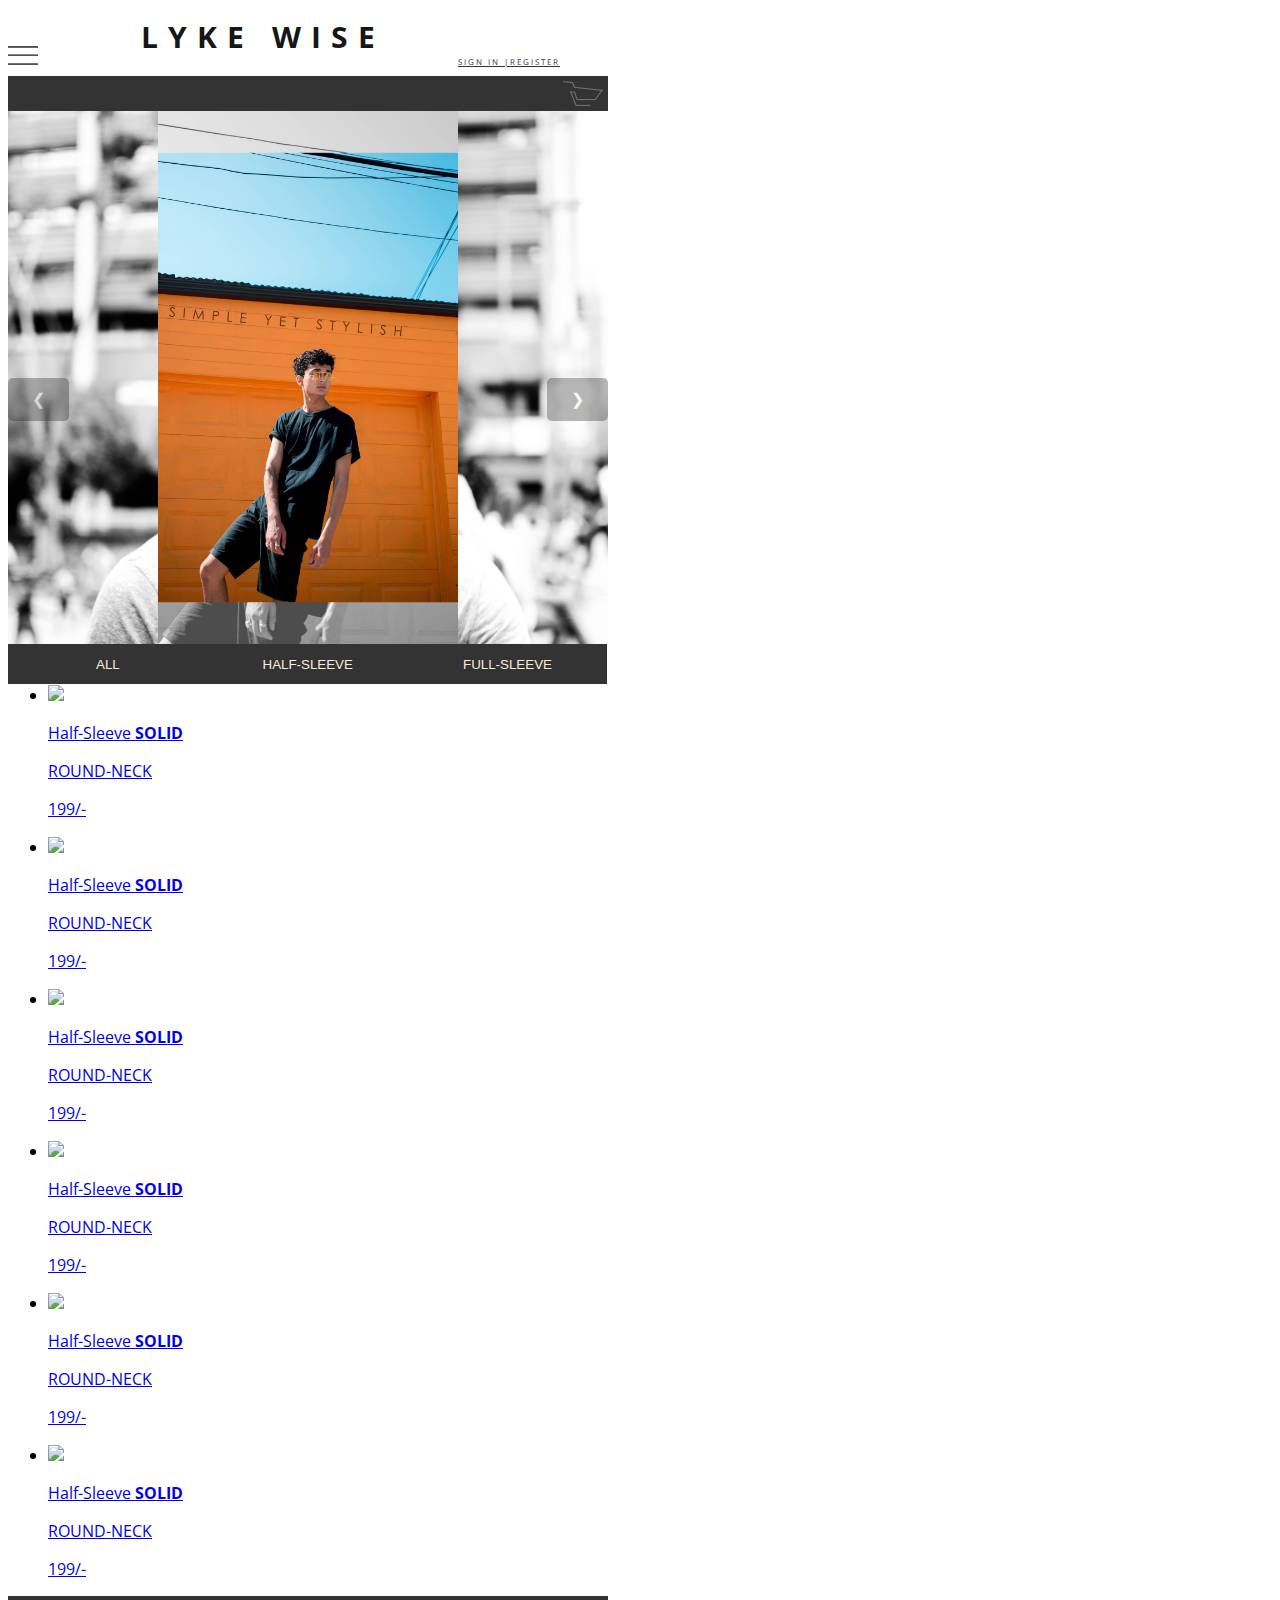
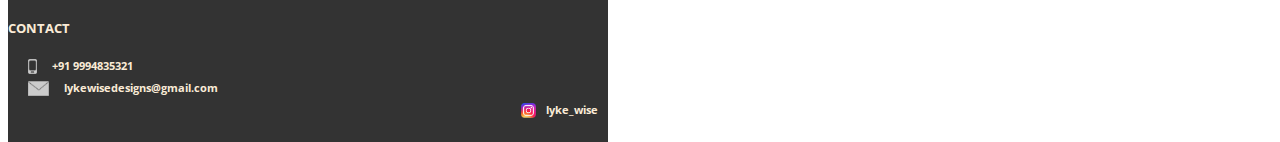
==== graphic.html @ 957e5cc7 "Create graphic.html" ====
<!DOCTYPE html>
<html lang="en">
      <head>
          <meta charset="UTF-8">
          <meta name="viewport" content="width=device-width, initial-scale=1.0">
          <meta http-equiv="X-UA-Compatible" content="ie=edge">
          <title>LykeWise Designs|graphic</title>
      </head>
      <body>
                <link rel="stylesheet" href="lywihm.css">
                <link rel="stylesheet" href="https://fonts.googleapis.com/css?family=Tangerine">
                <link href="https://fonts.googleapis.com/css?family=Open+Sans:300&display=swap" rel="stylesheet">
                <!-- <link href="https://fonts.googleapis.com/css?family=Open+Sans&display=swap" rel="stylesheet"> -->
                <script src="app.js"></script>
            <header id="head">
                    <!-- The overlay -->
                    <div id="myNav" class="overlay">

                            <!-- Button to close the overlay navigation -->
                            <a href="javascript:void(0)" class="closebtn" onclick="closeNav()">&times;</a>
                            
                            <!-- Overlay content -->
                            <div class="overlay-content">
                                    <a href="#">BULK ORDERS</a>
                                    <a href="#">REQUEST FOR DESIGN</a>
                                    <a href="#">SUBMIT DESIGNS</a>
                                    <a href="#">LOGIN</a>
                                    <a href="#">CONTACT US</a>
                            </div>
                    
                    </div>
                    
                    <!-- Use any element to open/show the overlay navigation menu -->
                    <span title="menue" style="cursor:pointer" id="sidemenue" onclick="openNav()"class="sbutton">
                            <img src="smenue.png"alt="">
                    </span>
                    <div title="logo" class="logo"><h1>
                            <a href="logopage.html">LYKE WISE</a></h1>
                    </div>
                    <div class="signin" style="font-size: 10px" >
                            <a title="click to sign-in" href="#">SIGN IN |</a><a title="click to register" href="#">REGISTER</a>
                    </div>

                    <div class="tab">
                            <div id="car" class="cart">
                                    <a href="#"><img title="cart" src="cart.png" alt=""></a>
                            </div>
                    </div>
           </header>
        
              <div class="images" style="max-width:600px">
                  <img class="mySlides" src="solid black.jpg" style="width:50%">
                  <img class="mySlides" src="solid T-SHIRT.jpg" style="width:50%">
                  <img class="mySlides" src="sassy.jpg" style="width:50%">

                  <button id="bt1" class="but" onclick="plusDivs(-1)">&#10094;</button>
                <button id="bt2" class="but" onclick="plusDivs(1)">&#10095;</button>
              </div>
              <div class="tabs">
                  <button  class="category" onclick="openCity('all')">ALL</button>
                  <button  class="category" onclick="openCity('hsleeve')">HALF-SLEEVE</button> 
                  <button  class="category" onclick="openCity('fsleeve')">FULL-SLEEVE</button>
              </div> 
              
              <div id="all" class="solidt" >
                  <ul class="display">
                        <li>
                                <a href="#"><img src="t-shirt display.jpg"></a>
                                <section >
                                        <a href="#">
                                                <p >Half-Sleeve <strong>SOLID</strong></p>
                                                <p>ROUND-NECK</p>  
                                                <p>199/-</p>
                                        </a>
                                </section>  
                        </li> 
                        <li>
                                <a href="#"><img src="t-shirt display.jpg"></a>
                                <section >
                                        <a href="#">
                                                <p >Half-Sleeve <strong>SOLID</strong></p>
                                                <p>ROUND-NECK</p>  
                                                <p>199/-</p>
                                        </a>
                                </section>  
                        </li> 
                        <li>
                                <a href="#"><img src="t-shirt display.jpg"></a>
                                <section >
                                        <a href="#">
                                                <p >Half-Sleeve <strong>SOLID</strong></p>
                                                <p>ROUND-NECK</p>  
                                                <p>199/-</p>
                                        </a>
                                </section>  
                        </li> 
                        <li>
                                <a href="#"><img src="t-shirt display.jpg"></a>
                                <section >
                                        <a href="#">
                                                <p >Half-Sleeve <strong>SOLID</strong></p>
                                                <p>ROUND-NECK</p>  
                                                <p>199/-</p>
                                        </a>
                                </section>  
                        </li> 
                        <li>
                                <a href="#"><img src="t-shirt display.jpg"></a>
                                <section >
                                        <a href="#">
                                                <p >Half-Sleeve <strong>SOLID</strong></p>
                                                <p>ROUND-NECK</p>  
                                                <p>199/-</p>
                                        </a>
                                </section>  
                        </li> 
                        <li>
                                <a href="#"><img src="t-shirt display.jpg"></a>
                                <section >
                                        <a href="#">
                                                <p >Half-Sleeve <strong>SOLID</strong></p>
                                                <p>ROUND-NECK</p>  
                                                <p>199/-</p>
                                        </a>
                                </section>  
                        </li> 
                                          
                  </ul>

              </div>
              <div id="hsleeve" class="solidt" style="display:none" >
                    <ul class="display">
                            <li>
                                    <a href="#"><img src="t-shirt display.jpg"></a>
                                    <section >
                                            <a href="#">
                                                    <p >Half-Sleeve <strong>SOLID</strong></p>
                                                    <p>ROUND-NECK</p>  
                                                    <p>199/-</p>
                                            </a>
                                    </section>  
                            </li> 
                            <li>
                                    <a href="#"><img src="t-shirt display.jpg"></a>
                                    <section >
                                            <a href="#">
                                                    <p >Half-Sleeve <strong>SOLID</strong></p>
                                                    <p>ROUND-NECK</p>  
                                                    <p>199/-</p>
                                            </a>
                                    </section>  
                            </li> 
                            <li>
                                    <a href="#"><img src="t-shirt display.jpg"></a>
                                    <section >
                                            <a href="#">
                                                    <p >Half-Sleeve <strong>SOLID</strong></p>
                                                    <p>ROUND-NECK</p>  
                                                    <p>199/-</p>
                                            </a>
                                    </section>  
                            </li> 
                            <li>
                                    <a href="#"><img src="t-shirt display.jpg"></a>
                                    <section >
                                            <a href="#">
                                                    <p >Half-Sleeve <strong>SOLID</strong></p>
                                                    <p>ROUND-NECK</p>  
                                                    <p>199/-</p>
                                            </a>
                                    </section>  
                            </li> 
                            <li>
                                    <a href="#"><img src="t-shirt display.jpg"></a>
                                    <section >
                                            <a href="#">
                                                    <p >Half-Sleeve <strong>SOLID</strong></p>
                                                    <p>ROUND-NECK</p>  
                                                    <p>199/-</p>
                                            </a>
                                    </section>  
                            </li> 
                            <li>
                                    <a href="#"><img src="t-shirt display.jpg"></a>
                                    <section >
                                            <a href="#">
                                                    <p >Half-Sleeve <strong>SOLID</strong></p>
                                                    <p>ROUND-NECK</p>  
                                                    <p>199/-</p>
                                            </a>
                                    </section>  
                            </li> 
                                              
                      </ul>
              
              </div>
              <div id="fsleeve" class="solidt"style="display:none">
                    <ul class="display">
                            <li>
                                    <a href="#"><img src="t-shirt display.jpg"></a>
                                    <section >
                                            <a href="#">
                                                    <p >Half-Sleeve <strong>SOLID</strong></p>
                                                    <p>ROUND-NECK</p>  
                                                    <p>199/-</p>
                                            </a>
                                    </section>  
                            </li> 
                            <li>
                                    <a href="#"><img src="t-shirt display.jpg"></a>
                                    <section >
                                            <a href="#">
                                                    <p >Half-Sleeve <strong>SOLID</strong></p>
                                                    <p>ROUND-NECK</p>  
                                                    <p>199/-</p>
                                            </a>
                                    </section>  
                            </li> 
                            <li>
                                    <a href="#"><img src="t-shirt display.jpg"></a>
                                    <section >
                                            <a href="#">
                                                    <p >Half-Sleeve <strong>SOLID</strong></p>
                                                    <p>ROUND-NECK</p>  
                                                    <p>199/-</p>
                                            </a>
                                    </section>  
                            </li> 
                            <li>
                                    <a href="#"><img src="t-shirt display.jpg"></a>
                                    <section >
                                            <a href="#">
                                                    <p >Half-Sleeve <strong>SOLID</strong></p>
                                                    <p>ROUND-NECK</p>  
                                                    <p>199/-</p>
                                            </a>
                                    </section>  
                            </li> 
                            <li>
                                    <a href="#"><img src="t-shirt display.jpg"></a>
                                    <section >
                                            <a href="#">
                                                    <p >Half-Sleeve <strong>SOLID</strong></p>
                                                    <p>ROUND-NECK</p>  
                                                    <p>199/-</p>
                                            </a>
                                    </section>  
                            </li> 
                            <li>
                                    <a href="#"><img src="t-shirt display.jpg"></a>
                                    <section >
                                            <a href="#">
                                                    <p >Half-Sleeve <strong>SOLID</strong></p>
                                                    <p>ROUND-NECK</p>  
                                                    <p>199/-</p>
                                            </a>
                                    </section>  
                            </li> 
                                              
                      </ul>
              </div>
                
              <div class="bottom">
                      <h5>CONTACT</h5>
                      <div id= "phone"class="text"><img src="phone.png"><h6>+91 9994835321</h6></div>
                      <div id="mail" class="text"><img src="mail.png"><h6>lykewisedesigns@gmail.com</h6></div>
                      <div id="insta" class="text"><h6>lyke_wise</h6><img src="insta.png"></div>
              </div> 
                  
              <script>
                  carousel();
                  showDivs(slideIndex);
              </script>
      </body>
</html>
---- lywihm.css ----
body {
    font-family: 'Open Sans', sans-serif;
    /* font-family: 'Tangerine', serif; */
     overflow-x: hidden; 
     max-width: 600px;
  }

/* The Overlay (background) */
.overlay {
  /* Height & width depends on how you want to reveal the overlay (see JS below) */   
  height: 100%;
  width: 0;
  position: fixed; /* Stay in place */
  z-index: 1; /* Sit on top */
  left: 0;
  top: 0;
  background-color: rgb(0,0,0); /* Black fallback color */
  background-color: rgba(0,0,0, 0.9); /* Black w/opacity */
  overflow-x: hidden; /* Disable horizontal scroll */
  transition: 0.5s; /* 0.5 second transition effect to slide in or slide down the overlay (height or width, depending on reveal) */
}

/* Position the content inside the overlay */
.overlay-content {
  position: relative;
  top: 25%; /* 25% from the top */
  width: 100%; /* 100% width */
  text-align: center; /* Centered text/links */
  margin-top: 30px; /* 30px top margin to avoid conflict with the close button on smaller screens */
}

/* The navigation links inside the overlay */
.overlay a {
  padding: 8px;
  text-decoration: none;
  font-size: 36px;
  color: #818181;
  display: block; /* Display block instead of inline */
  transition: 0.3s; /* Transition effects on hover (color) */
}

/* When you mouse over the navigation links, change their color */
.overlay a:hover, .overlay a:focus {
  color: #f1f1f1;
}

/* Position the close button (top right corner) */
.overlay .closebtn {
  position: absolute;
  top: 20px;
  right: 45px;
  font-size: 60px;
}
.overlay a {font-size: 20px}
/* When the height of the screen is less than 450 pixels, change the font-size of the links and position the close button again, so they don't overlap */

 
  .overlay .closebtn {
    font-size: 40px;
    top: 15px;
    right: 35px;
  }
  

#sidemenue{
    width: 10%;
}

#sidemenue img:hover{
    opacity: 0.5;
    transition: 0.3s;
    
}
.logo{
    width:65%;
    height: 55px;
    float:left;
    margin-bottom: 5px;
}
.logo h1{
    font-size: 30px;
    letter-spacing: 10px;
    text-align: center;
    margin: 0px;
   
}
.logo h1 a{
    text-decoration: none;
    color: #161616;
}
/* sign in|register button */
.signin{
    width: 25%;
    margin-left: 0px;
    margin-right: 0px;
    margin-top: 40px;
    float: left;
}
.signin a{
 font-size: 8px;
 letter-spacing: 2px;
 margin-bottom: 0px;
 margin-left: 0px;
 float: left;
 color: #333333;
}
/* slide menue button */
.sbutton{
    position: relative;
    width:30%;
    float:left;
    top: 30px;

}
.sbutton img{
    width: 30px;
}
/* grey tab below header */
.tab{
    background-color: #333333;
    width:100%;
    float:left;
    height:35px;
}
/* cart icon */
.cart img{
   
    height:25px;
    float:right;
margin-top: 5px;
margin-right: 5px;

}
#car img:hover{
    opacity: 0.4;
    transition: 0.2s;
    background-color: #161616;
}
/* main body with t-shirt categories */
.container{
    position: relative;
    width:100%;
    float: left;
    
}
.container img{
    width:100%;
    margin-top:15px;
}

.centered {
    position: absolute;
  top: 50%;
  left: 50%;
  transform: translate(-50%, -50%);
}
#solid:hover{
    opacity: 0.5;
    transition: 0.2s;
}
#graphic:hover{
    opacity: 0.5;
    transition: 0.2s;
}
#polos:hover{
    opacity: 0.5;
    transition: 0.2s;
}



 
/* SOLID PAGE */

 .images{
     position: relative;
     float: left;
     background-image: url("background.jpg"); 
     background-size: 100%;   
 }
 .mySlides {
     
     display:none;
     align-content: center;
     margin: auto;
 }


.images #bt1{
    position: absolute;
  top: 50%;
  background-color: #161616;
  color: antiquewhite;
  font-size: 16px;
  padding: 12px 24px;
  border: none;
  cursor: pointer;
  border-radius: 5px;
  opacity: 0.3;
   }

   .images #bt2{
    position: absolute;
  top: 50%;
  right: 0;
  background-color: #161616;
  color: antiquewhite;
  font-size: 16px;
  padding: 12px 24px;
  border: none;
  cursor: pointer;
  border-radius: 5px;
  opacity: 0.3;

   }
   
.tabs{
    width: 100%;
    background-color: #161616;
    
}
.category{
    width: 33.3%;
    margin: 0;
    float: left;
    background-color: #333333;
    border: 0;
    color: antiquewhite;
    height: 40px;
}

   #bt1:hover{
       opacity: 1.0;
       transition: 0.5s;
   }
   #bt2:hover{
       opacity: 1.0;
       transition: 0.5s;
   }



/* bottom tab with contacts */
.bottom{
    position: relative;
    width: 100%;
    float: left;
    background-color: #333333;
    color: antiquewhite;
    max-width: 600px;
}
.bottom .text{
    width: 100%;
    float: left;
}
.bottom #phone img,#mail img{
    height: 15px;
    float: left;
    margin-left: 20px;
}

.bottom #phone h5,#mail h5{
    float: left;
    width: 100%;
    margin-bottom: 15px;
    margin-left: 10px;
   }
.bottom #phone h6,#mail h6{
    width: 20%;
    float: left;
    margin-top: 0px;
    margin-bottom: 8px;
    margin-left: 15px;
}

 #insta img,h6{
     float: right;
     margin-top: 0px;
     margin-right:10px;
 }
 #insta img{
    height: 15px;
    margin-left: 20px;
 }
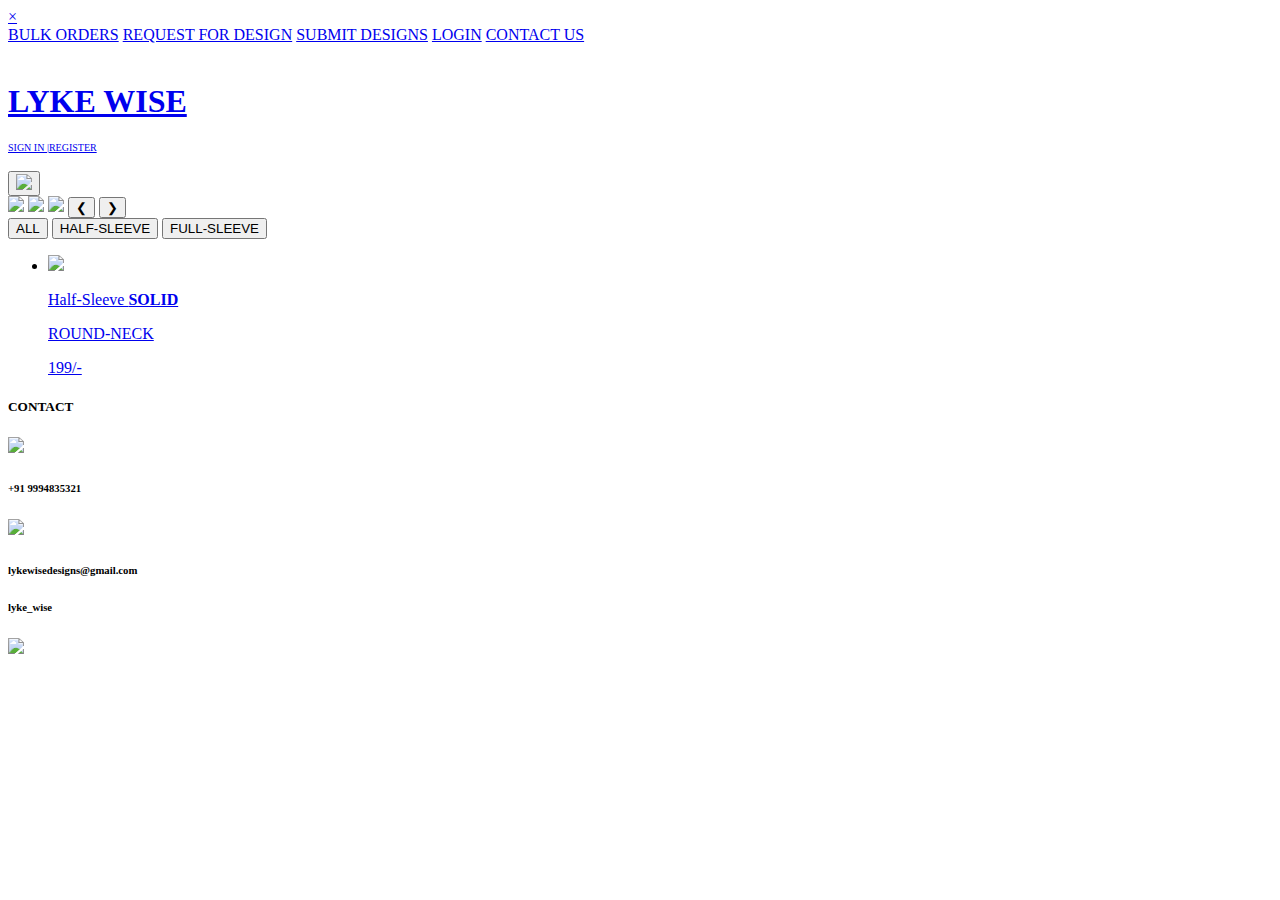
==== commit 2c45bb41: "Update graphic.html" ====
--- a/graphic.html
+++ b/graphic.html
@@ -7,269 +7,94 @@
           <title>LykeWise Designs|graphic</title>
       </head>
       <body>
-                <link rel="stylesheet" href="lywihm.css">
+                <link rel="stylesheet" href="LINKS/lywihm.css">
                 <link rel="stylesheet" href="https://fonts.googleapis.com/css?family=Tangerine">
                 <link href="https://fonts.googleapis.com/css?family=Open+Sans:300&display=swap" rel="stylesheet">
                 <!-- <link href="https://fonts.googleapis.com/css?family=Open+Sans&display=swap" rel="stylesheet"> -->
-                <script src="app.js"></script>
-            <header id="head">
-                    <!-- The overlay -->
-                    <div id="myNav" class="overlay">
+                <script src="LINKS/app.js"></script>
+            <div class="whol">
+                        <header id="head">
+                                        <!-- The overlay -->
+                                        <div id="myNav" class="overlay">
+                    
+                                                <!-- Button to close the overlay navigation -->
+                                                <a href="javascript:void(0)" class="closebtn" onclick="closeNav()">&times;</a>
+                                                
+                                                <!-- Overlay content -->
+                                                <div class="overlay-content">
+                                                        <a href="#">BULK ORDERS</a>
+                                                        <a href="#">REQUEST FOR DESIGN</a>
+                                                        <a href="#">SUBMIT DESIGNS</a>
+                                                        <a href="#">LOGIN</a>
+                                                        <a href="#">CONTACT US</a>
+                                                </div>
+                                        
+                                        </div>
+                                        
+                                        <!-- Use any element to open/show the overlay navigation menu -->
+                                        <span title="menue" style="cursor:pointer" id="sidemenue" onclick="openNav()"class="sbutton">
+                                                <img src="IMAGES/smenue.png"alt="">
+                                        </span>
+                                        <div title="logo" class="logo"><h1>
+                                                <a href="logopage.html">LYKE WISE</a></h1>
+                                        </div>
+                                        <div class="signin" style="font-size: 10px" >
+                                                <a title="click to sign-in" href="#">SIGN IN |</a><a title="click to register" href="#">REGISTER</a>
+                                        </div>
+                    
+                                        <div class="tab">
+                                                <div id="car" class="cart">
+                                                        <a href="#"><img title="cart" src="IMAGES/cart.png" alt=""></a>
+                                                </div>
+                                        </div>
+                               </header>
+                               <button id="topbt" onclick="topFunction()" data-aos="fade-left"><img src="IMAGES/arrow-up-01-512.png"></button>
 
-                            <!-- Button to close the overlay navigation -->
-                            <a href="javascript:void(0)" class="closebtn" onclick="closeNav()">&times;</a>
-                            
-                            <!-- Overlay content -->
-                            <div class="overlay-content">
-                                    <a href="#">BULK ORDERS</a>
-                                    <a href="#">REQUEST FOR DESIGN</a>
-                                    <a href="#">SUBMIT DESIGNS</a>
-                                    <a href="#">LOGIN</a>
-                                    <a href="#">CONTACT US</a>
-                            </div>
+                                  <div class="images" style="max-width:600px">
+                                      <img class="mySlides" src="IMAGES/solid black.jpg" style="width:50%">
+                                      <img class="mySlides" src="IMAGES/solid T-SHIRT.jpg" style="width:50%">
+                                      <img class="mySlides" src="IMAGES/sassy.jpg" style="width:50%">
                     
-                    </div>
-                    
-                    <!-- Use any element to open/show the overlay navigation menu -->
-                    <span title="menue" style="cursor:pointer" id="sidemenue" onclick="openNav()"class="sbutton">
-                            <img src="smenue.png"alt="">
-                    </span>
-                    <div title="logo" class="logo"><h1>
-                            <a href="logopage.html">LYKE WISE</a></h1>
-                    </div>
-                    <div class="signin" style="font-size: 10px" >
-                            <a title="click to sign-in" href="#">SIGN IN |</a><a title="click to register" href="#">REGISTER</a>
-                    </div>
-
-                    <div class="tab">
-                            <div id="car" class="cart">
-                                    <a href="#"><img title="cart" src="cart.png" alt=""></a>
-                            </div>
-                    </div>
-           </header>
-        
-              <div class="images" style="max-width:600px">
-                  <img class="mySlides" src="solid black.jpg" style="width:50%">
-                  <img class="mySlides" src="solid T-SHIRT.jpg" style="width:50%">
-                  <img class="mySlides" src="sassy.jpg" style="width:50%">
-
-                  <button id="bt1" class="but" onclick="plusDivs(-1)">&#10094;</button>
-                <button id="bt2" class="but" onclick="plusDivs(1)">&#10095;</button>
-              </div>
-              <div class="tabs">
-                  <button  class="category" onclick="openCity('all')">ALL</button>
-                  <button  class="category" onclick="openCity('hsleeve')">HALF-SLEEVE</button> 
-                  <button  class="category" onclick="openCity('fsleeve')">FULL-SLEEVE</button>
-              </div> 
-              
-              <div id="all" class="solidt" >
-                  <ul class="display">
-                        <li>
-                                <a href="#"><img src="t-shirt display.jpg"></a>
-                                <section >
-                                        <a href="#">
-                                                <p >Half-Sleeve <strong>SOLID</strong></p>
-                                                <p>ROUND-NECK</p>  
-                                                <p>199/-</p>
-                                        </a>
-                                </section>  
-                        </li> 
-                        <li>
-                                <a href="#"><img src="t-shirt display.jpg"></a>
-                                <section >
-                                        <a href="#">
-                                                <p >Half-Sleeve <strong>SOLID</strong></p>
-                                                <p>ROUND-NECK</p>  
-                                                <p>199/-</p>
-                                        </a>
-                                </section>  
-                        </li> 
-                        <li>
-                                <a href="#"><img src="t-shirt display.jpg"></a>
-                                <section >
-                                        <a href="#">
-                                                <p >Half-Sleeve <strong>SOLID</strong></p>
-                                                <p>ROUND-NECK</p>  
-                                                <p>199/-</p>
-                                        </a>
-                                </section>  
-                        </li> 
-                        <li>
-                                <a href="#"><img src="t-shirt display.jpg"></a>
-                                <section >
-                                        <a href="#">
-                                                <p >Half-Sleeve <strong>SOLID</strong></p>
-                                                <p>ROUND-NECK</p>  
-                                                <p>199/-</p>
-                                        </a>
-                                </section>  
-                        </li> 
-                        <li>
-                                <a href="#"><img src="t-shirt display.jpg"></a>
-                                <section >
-                                        <a href="#">
-                                                <p >Half-Sleeve <strong>SOLID</strong></p>
-                                                <p>ROUND-NECK</p>  
-                                                <p>199/-</p>
-                                        </a>
-                                </section>  
-                        </li> 
-                        <li>
-                                <a href="#"><img src="t-shirt display.jpg"></a>
-                                <section >
-                                        <a href="#">
-                                                <p >Half-Sleeve <strong>SOLID</strong></p>
-                                                <p>ROUND-NECK</p>  
-                                                <p>199/-</p>
-                                        </a>
-                                </section>  
-                        </li> 
-                                          
-                  </ul>
-
-              </div>
-              <div id="hsleeve" class="solidt" style="display:none" >
-                    <ul class="display">
-                            <li>
-                                    <a href="#"><img src="t-shirt display.jpg"></a>
-                                    <section >
-                                            <a href="#">
-                                                    <p >Half-Sleeve <strong>SOLID</strong></p>
-                                                    <p>ROUND-NECK</p>  
-                                                    <p>199/-</p>
-                                            </a>
-                                    </section>  
-                            </li> 
-                            <li>
-                                    <a href="#"><img src="t-shirt display.jpg"></a>
-                                    <section >
-                                            <a href="#">
-                                                    <p >Half-Sleeve <strong>SOLID</strong></p>
-                                                    <p>ROUND-NECK</p>  
-                                                    <p>199/-</p>
-                                            </a>
-                                    </section>  
-                            </li> 
-                            <li>
-                                    <a href="#"><img src="t-shirt display.jpg"></a>
-                                    <section >
-                                            <a href="#">
-                                                    <p >Half-Sleeve <strong>SOLID</strong></p>
-                                                    <p>ROUND-NECK</p>  
-                                                    <p>199/-</p>
-                                            </a>
-                                    </section>  
-                            </li> 
-                            <li>
-                                    <a href="#"><img src="t-shirt display.jpg"></a>
-                                    <section >
-                                            <a href="#">
-                                                    <p >Half-Sleeve <strong>SOLID</strong></p>
-                                                    <p>ROUND-NECK</p>  
-                                                    <p>199/-</p>
-                                            </a>
-                                    </section>  
-                            </li> 
-                            <li>
-                                    <a href="#"><img src="t-shirt display.jpg"></a>
-                                    <section >
-                                            <a href="#">
-                                                    <p >Half-Sleeve <strong>SOLID</strong></p>
-                                                    <p>ROUND-NECK</p>  
-                                                    <p>199/-</p>
-                                            </a>
-                                    </section>  
-                            </li> 
-                            <li>
-                                    <a href="#"><img src="t-shirt display.jpg"></a>
-                                    <section >
-                                            <a href="#">
-                                                    <p >Half-Sleeve <strong>SOLID</strong></p>
-                                                    <p>ROUND-NECK</p>  
-                                                    <p>199/-</p>
-                                            </a>
-                                    </section>  
-                            </li> 
-                                              
-                      </ul>
-              
-              </div>
-              <div id="fsleeve" class="solidt"style="display:none">
-                    <ul class="display">
-                            <li>
-                                    <a href="#"><img src="t-shirt display.jpg"></a>
-                                    <section >
-                                            <a href="#">
-                                                    <p >Half-Sleeve <strong>SOLID</strong></p>
-                                                    <p>ROUND-NECK</p>  
-                                                    <p>199/-</p>
-                                            </a>
-                                    </section>  
-                            </li> 
-                            <li>
-                                    <a href="#"><img src="t-shirt display.jpg"></a>
-                                    <section >
-                                            <a href="#">
-                                                    <p >Half-Sleeve <strong>SOLID</strong></p>
-                                                    <p>ROUND-NECK</p>  
-                                                    <p>199/-</p>
-                                            </a>
-                                    </section>  
-                            </li> 
-                            <li>
-                                    <a href="#"><img src="t-shirt display.jpg"></a>
-                                    <section >
-                                            <a href="#">
-                                                    <p >Half-Sleeve <strong>SOLID</strong></p>
-                                                    <p>ROUND-NECK</p>  
-                                                    <p>199/-</p>
-                                            </a>
-                                    </section>  
-                            </li> 
-                            <li>
-                                    <a href="#"><img src="t-shirt display.jpg"></a>
-                                    <section >
-                                            <a href="#">
-                                                    <p >Half-Sleeve <strong>SOLID</strong></p>
-                                                    <p>ROUND-NECK</p>  
-                                                    <p>199/-</p>
-                                            </a>
-                                    </section>  
-                            </li> 
-                            <li>
-                                    <a href="#"><img src="t-shirt display.jpg"></a>
-                                    <section >
-                                            <a href="#">
-                                                    <p >Half-Sleeve <strong>SOLID</strong></p>
-                                                    <p>ROUND-NECK</p>  
-                                                    <p>199/-</p>
-                                            </a>
-                                    </section>  
-                            </li> 
-                            <li>
-                                    <a href="#"><img src="t-shirt display.jpg"></a>
-                                    <section >
-                                            <a href="#">
-                                                    <p >Half-Sleeve <strong>SOLID</strong></p>
-                                                    <p>ROUND-NECK</p>  
-                                                    <p>199/-</p>
-                                            </a>
-                                    </section>  
-                            </li> 
-                                              
-                      </ul>
-              </div>
-                
-              <div class="bottom">
-                      <h5>CONTACT</h5>
-                      <div id= "phone"class="text"><img src="phone.png"><h6>+91 9994835321</h6></div>
-                      <div id="mail" class="text"><img src="mail.png"><h6>lykewisedesigns@gmail.com</h6></div>
-                      <div id="insta" class="text"><h6>lyke_wise</h6><img src="insta.png"></div>
-              </div> 
-                  
-              <script>
-                  carousel();
-                  showDivs(slideIndex);
-              </script>
+                                      <button id="bt1" class="but" onclick="plusDivs(-1)">&#10094;</button>
+                                    <button id="bt2" class="but" onclick="plusDivs(1)">&#10095;</button>
+                                  </div>
+                                  <div class="tabs">
+                                      <button  class="category" onclick="openCity('all')">ALL</button>
+                                      <button  class="category" onclick="openCity('hsleeve')">HALF-SLEEVE</button> 
+                                      <button  class="category" onclick="openCity('fsleeve')">FULL-SLEEVE</button>
+                                  </div> 
+                                  
+                                  <div id="all" class="solidt" >
+                                      <ul class="display">
+                                            <li>
+                                                    <a href="#"><img src="IMAGES/t-shirt display.jpg"></a>
+                                                    <section >
+                                                            <a href="#">
+                                                                    <p >Half-Sleeve <strong>SOLID</strong></p>
+                                                                    <p>ROUND-NECK</p>  
+                                                                    <p>199/-</p>
+                                                            </a>
+                                                    </section>  
+                                            </li> 
+                                                        
+                                          </ul>
+                                  </div>
+                                    
+                                  <div class="bottom">
+                                          <h5>CONTACT</h5>
+                                          <div id= "phone"class="text"><img src="IMAGES/phone.png"><h6>+91 9994835321</h6></div>
+                                          <div id="mail" class="text"><img src="IMAGES/mail.png"><h6>lykewisedesigns@gmail.com</h6></div>
+                                          <div id="insta" class="text"><h6>lyke_wise</h6><img src="IMAGES/insta.png"></div>
+                                  </div> 
+                                      
+                                  <script>
+                                      carousel();
+                                      showDivs(slideIndex);
+                                  </script>
+                                  <script>
+                                                window.onscroll = function() {scrollFunction()};
+                                                             
+                                </script> 
+            </div>
       </body>
 </html>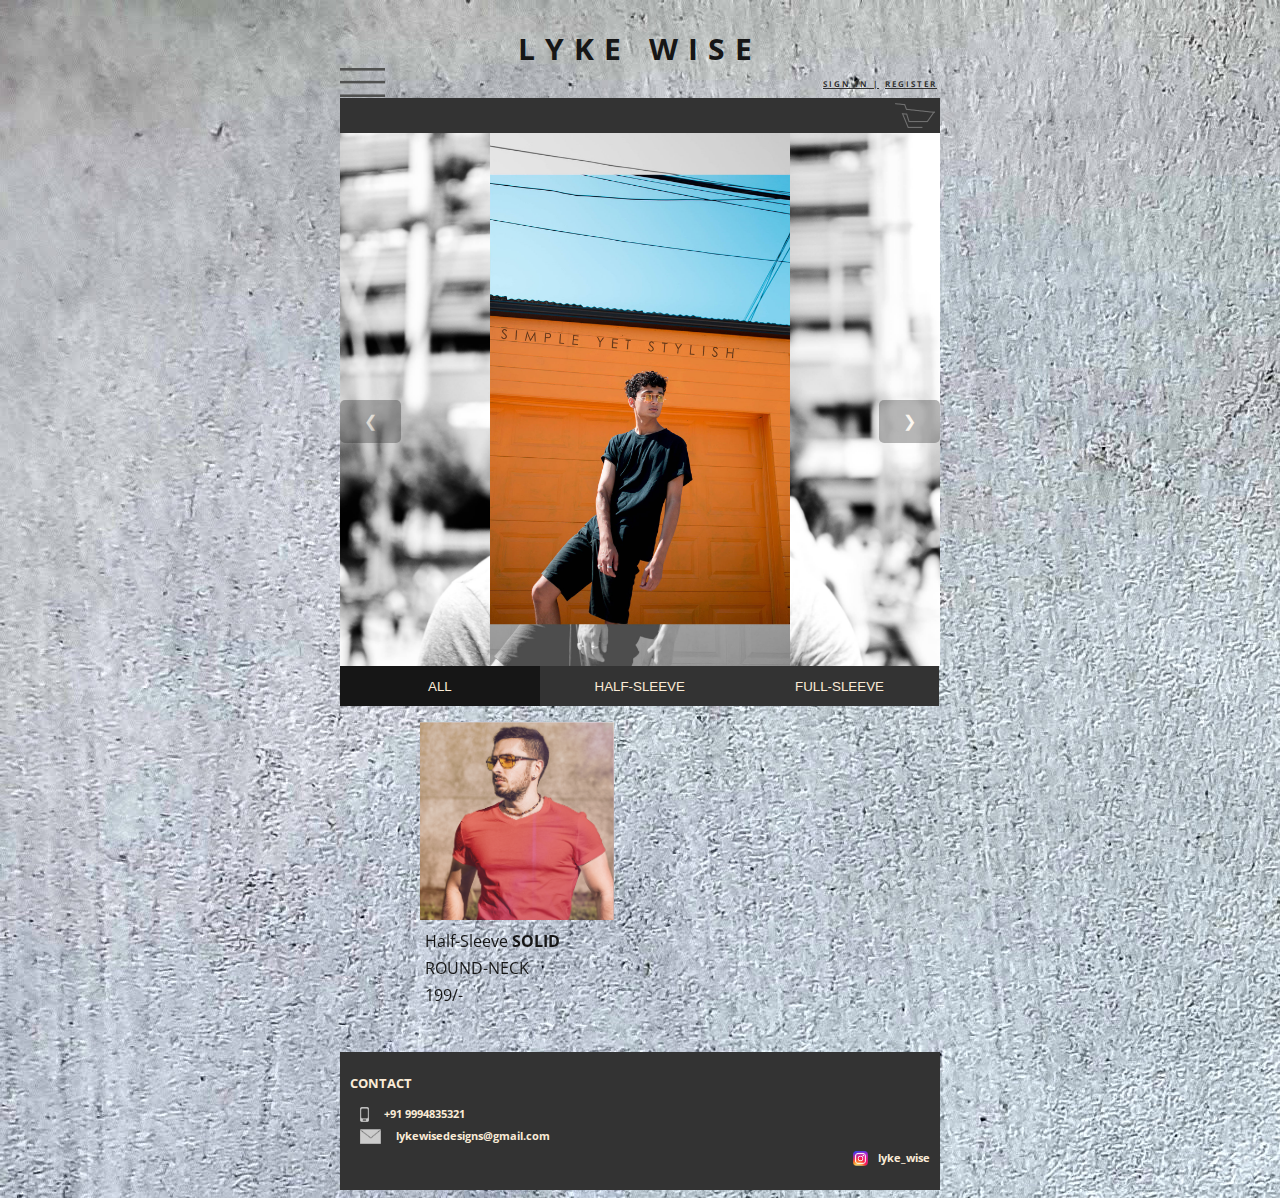
==== commit 9e8da06b: "top header change" ====
--- a/graphic.html
+++ b/graphic.html
@@ -4,97 +4,113 @@
           <meta charset="UTF-8">
           <meta name="viewport" content="width=device-width, initial-scale=1.0">
           <meta http-equiv="X-UA-Compatible" content="ie=edge">
-          <title>LykeWise Designs|graphic</title>
+          <title>LykeWise Designs|SOLID|ALL</title>
       </head>
       <body>
-                <link rel="stylesheet" href="LINKS/lywihm.css">
-                <link rel="stylesheet" href="https://fonts.googleapis.com/css?family=Tangerine">
-                <link href="https://fonts.googleapis.com/css?family=Open+Sans:300&display=swap" rel="stylesheet">
-                <!-- <link href="https://fonts.googleapis.com/css?family=Open+Sans&display=swap" rel="stylesheet"> -->
-                <script src="LINKS/app.js"></script>
-            <div class="whol">
-                        <header id="head">
-                                        <!-- The overlay -->
-                                        <div id="myNav" class="overlay">
-                    
-                                                <!-- Button to close the overlay navigation -->
-                                                <a href="javascript:void(0)" class="closebtn" onclick="closeNav()">&times;</a>
-                                                
-                                                <!-- Overlay content -->
-                                                <div class="overlay-content">
-                                                        <a href="#">BULK ORDERS</a>
-                                                        <a href="#">REQUEST FOR DESIGN</a>
-                                                        <a href="#">SUBMIT DESIGNS</a>
-                                                        <a href="#">LOGIN</a>
-                                                        <a href="#">CONTACT US</a>
+                    <link rel="stylesheet" href="LINKS/lywihm.css">
+                    <link rel="stylesheet" href="plugins/aos.css">
+                    <link rel="stylesheet" href="https://fonts.googleapis.com/css?family=Tangerine">
+                    <link href="https://fonts.googleapis.com/css?family=Open+Sans:300&display=swap" rel="stylesheet">
+                    <!-- <link href="https://fonts.googleapis.com/css?family=Open+Sans&display=swap" rel="stylesheet"> -->
+                    <script src="LINKS/app.js"></script>
+                <div class="whole">
+                                <header id="head">
+                          <!-- The overlay -->
+                        <div title="logo" class="logo"><h1>
+                                <a href="logopage.html">LYKE WISE</a></h1>
+                        </div>
+                        <div class="menuTab" style="height: 30px;float: left;width: 100%;">
+                                <div id="myNav" class="overlay">
+
+                                        <!-- Button to close the overlay navigation -->
+                                        <a href="javascript:void(0)" class="closebtn" onclick="closeNav()">&times;</a>
+                                        
+                                        <!-- Overlay content -->
+                                        <div id="cont" class="overlay-content">
+                                                <a href="#">BULK ORDERS</a>
+                                                <a href="#">REQUEST FOR DESIGN</a>
+                                                <a href="#">SUBMIT DESIGNS</a>
+                                                <a href="#">LOGIN</a>
+                                                <a href="#">CONTACT US</a>
+                                        </div>
+                                
+                                </div>
+                                
+                                <!-- Use any element to open/show the overlay navigation menu -->
+                                <span title="menue" style="cursor:pointer" id="sidemenue" onclick="openNav()"class="sbutton">
+                                        <img src="IMAGES/smenue.png"alt="">
+                                </span>
+                                
+                                <div class="signin" style="font-size: 10px" >
+                                        <a title="click to register" href="#">REGISTER</a><a title="click to sign-in" href="#">SIGN IN |</a>
+                                </div>
+                        </div>
+                        
+                                                <div class="tab">
+                                                        <div id="car" class="cart">
+                                                                <a href="#"><img title="cart" src="IMAGES/cart.png" alt=""></a>
+                                                        </div>
                                                 </div>
+                                   </header>
+                                   <button id="topbt" onclick="topFunction()" data-aos="fade-left"><img src="IMAGES/arrow-up-01-512.png"></button>
+   
+                                      <div class="images" style="max-width:600px">
+                                          <img class="mySlides" src="IMAGES/solid black.jpg" style="width:50%">
+                                          <img class="mySlides" src="IMAGES/solid T-SHIRT.jpg" style="width:50%">
+                                          <img class="mySlides" src="IMAGES/sassy.jpg" style="width:50%">
+                        
+                                          <button id="bt1" class="but" onclick="plusDivs(-1)">&#10094;</button>
+                                        <button id="bt2" class="but" onclick="plusDivs(1)">&#10095;</button>
+                                      </div>
+                                      <div class="tabs">
+                                          <a class="activ" href="solid.html"><button  class="category" >ALL</button></a>
+                                          <a href="SOLID-HALFSLEEVE.html"><button  class="category" >HALF-SLEEVE</button></a>
+                                          <a href="#"><button  class="category" >FULL-SLEEVE</button></a>
+                                      </div> 
+                                      
+                                      <div id="all" class="solidt" >
+                                          <ul class="display">
+                                                <li data-aos="fade-up">
+                                                        <a onmouseover="mouseover()" onmouseout="mouseout()" href="#">
+                                                                <img id="img-1" src="IMAGES/img-1.jpg" >
+                                                                <img id="img-1-1" src="IMAGES/img-1-1.jpg" style="display: none">
+                                                            
+                                                        </a>
+                                                        <section >
+                                                                <a href="#">
+                                                                        <p >Half-Sleeve <strong>SOLID</strong></p>
+                                                                        <p>ROUND-NECK</p>  
+                                                                        <p>199/-</p>
+                                                                </a>
+                                                        </section>  
+                                                </li> 
+                                                                                        
+                                          </ul>
+                        
+                                      </div>
+                                      
                                         
-                                        </div>
-                                        
-                                        <!-- Use any element to open/show the overlay navigation menu -->
-                                        <span title="menue" style="cursor:pointer" id="sidemenue" onclick="openNav()"class="sbutton">
-                                                <img src="IMAGES/smenue.png"alt="">
-                                        </span>
-                                        <div title="logo" class="logo"><h1>
-                                                <a href="logopage.html">LYKE WISE</a></h1>
-                                        </div>
-                                        <div class="signin" style="font-size: 10px" >
-                                                <a title="click to sign-in" href="#">SIGN IN |</a><a title="click to register" href="#">REGISTER</a>
-                                        </div>
-                    
-                                        <div class="tab">
-                                                <div id="car" class="cart">
-                                                        <a href="#"><img title="cart" src="IMAGES/cart.png" alt=""></a>
-                                                </div>
-                                        </div>
-                               </header>
-                               <button id="topbt" onclick="topFunction()" data-aos="fade-left"><img src="IMAGES/arrow-up-01-512.png"></button>
-
-                                  <div class="images" style="max-width:600px">
-                                      <img class="mySlides" src="IMAGES/solid black.jpg" style="width:50%">
-                                      <img class="mySlides" src="IMAGES/solid T-SHIRT.jpg" style="width:50%">
-                                      <img class="mySlides" src="IMAGES/sassy.jpg" style="width:50%">
-                    
-                                      <button id="bt1" class="but" onclick="plusDivs(-1)">&#10094;</button>
-                                    <button id="bt2" class="but" onclick="plusDivs(1)">&#10095;</button>
-                                  </div>
-                                  <div class="tabs">
-                                      <button  class="category" onclick="openCity('all')">ALL</button>
-                                      <button  class="category" onclick="openCity('hsleeve')">HALF-SLEEVE</button> 
-                                      <button  class="category" onclick="openCity('fsleeve')">FULL-SLEEVE</button>
-                                  </div> 
-                                  
-                                  <div id="all" class="solidt" >
-                                      <ul class="display">
-                                            <li>
-                                                    <a href="#"><img src="IMAGES/t-shirt display.jpg"></a>
-                                                    <section >
-                                                            <a href="#">
-                                                                    <p >Half-Sleeve <strong>SOLID</strong></p>
-                                                                    <p>ROUND-NECK</p>  
-                                                                    <p>199/-</p>
-                                                            </a>
-                                                    </section>  
-                                            </li> 
-                                                        
-                                          </ul>
-                                  </div>
-                                    
-                                  <div class="bottom">
-                                          <h5>CONTACT</h5>
-                                          <div id= "phone"class="text"><img src="IMAGES/phone.png"><h6>+91 9994835321</h6></div>
-                                          <div id="mail" class="text"><img src="IMAGES/mail.png"><h6>lykewisedesigns@gmail.com</h6></div>
-                                          <div id="insta" class="text"><h6>lyke_wise</h6><img src="IMAGES/insta.png"></div>
-                                  </div> 
-                                      
-                                  <script>
-                                      carousel();
-                                      showDivs(slideIndex);
-                                  </script>
-                                  <script>
-                                                window.onscroll = function() {scrollFunction()};
-                                                             
-                                </script> 
-            </div>
+                                      <div class="bottom">
+                                              <h5>CONTACT</h5>
+                                              <div id= "phone"class="text"><img src="IMAGES/phone.png"><h6>+91 9994835321</h6></div>
+                                              <div id="mail" class="text"><img src="IMAGES/mail.png"><h6>lykewisedesigns@gmail.com</h6></div>
+                                              <div id="insta" class="text"><h6>lyke_wise</h6><img src="IMAGES/insta.png"></div>
+                                      </div> 
+                                          
+                                      <script type="text/javascript">
+                                          carousel();
+                                          showDivs(slideIndex);
+                                      </script>
+                                      <script src="plugins/aos.js"></script>
+                                      <script type="text/javascript">
+                                          AOS.init({
+                                              duration : 1200,
+                                          });
+                                          </script>
+                                          <script>
+                                                        window.onscroll = function() {scrollFunction()};
+                                                                     
+                                         </script>
+                </div>
       </body>
 </html>--- a/LINKS/lywihm.css
+++ b/LINKS/lywihm.css
@@ -0,0 +1,354 @@
+body {
+    font-family: 'Open Sans', sans-serif;
+    /* font-family: 'Tangerine', serif; */
+     overflow-x: hidden; 
+     /* background-color: #161616; */
+     background-image: url("bodybg1.jpg")
+  }
+
+  .whole{
+      max-width: 600px;
+      overflow-x: hidden;
+      animation: mymove 5s infinite;
+      margin:auto;
+  }
+/* The Overlay (background) */
+.overlay {
+  /* Height & width depends on how you want to reveal the overlay (see JS below) */   
+  height: 100%;
+  width: 0;
+  position: fixed; /* Stay in place */
+  z-index: 1; /* Sit on top */
+  left: 0;
+  top: 0;
+  background-color: rgb(0,0,0); /* Black fallback color */
+  background-color: rgba(0,0,0, 0.9); /* Black w/opacity */
+  overflow-x: hidden; /* Disable horizontal scroll */
+  transition: 0.5s; /* 0.5 second transition effect to slide in or slide down the overlay (height or width, depending on reveal) */
+}
+
+/* Position the content inside the overlay */
+.overlay-content {
+  position: relative;
+  top: 25%; /* 25% from the top */
+  width: 100%; /* 100% width */
+  text-align: center; /* Centered text/links */
+  margin-top: 30px; /* 30px top margin to avoid conflict with the close button on smaller screens */
+}
+
+/* The navigation links inside the overlay */
+.overlay a {
+  padding: 8px;
+  text-decoration: none;
+  font-size: 36px;
+  color: #818181;
+  display: block; /* Display block instead of inline */
+  transition: 0.3s; /* Transition effects on hover (color) */
+}
+
+/* When you mouse over the navigation links, change their color */
+.overlay a:hover, .overlay a:focus {
+  color: #f1f1f1;
+}
+
+/* Position the close button (top right corner) */
+.overlay .closebtn {
+  position: absolute;
+  top: 20px;
+  right: 45px;
+  font-size: 60px;
+}
+.overlay a {font-size: 20px}
+/* When the height of the screen is less than 450 pixels, change the font-size of the links and position the close button again, so they don't overlap */
+
+ 
+  .overlay .closebtn {
+    font-size: 40px;
+    top: 15px;
+    right: 35px;
+  }
+  
+/* slide menue button */
+.sbutton{
+    position: relative;
+    float:left;
+    width: 50%;
+    }
+.sbutton img{
+    
+    width: 15%;
+    float: left;
+}
+
+#sidemenue img:hover{
+    opacity: 0.5;
+    transition: 0.3s;
+    
+}
+.logo{
+    width:100%;
+    height: 55px;
+    float:left;
+    margin-bottom: 5px;
+}
+.logo h1{
+    font-size: 30px;
+    letter-spacing: 10px;
+    text-align: center;
+    margin-left: auto;
+    margin-right: auto;
+   
+}
+.logo h1 a{
+    text-decoration: none;
+    color: #161616;
+}
+/* sign in|register button */
+.signin{
+    width: 50%;
+    margin-left: 0px;
+    margin-right: 0px;
+    margin-top: 0px;
+    float: right;
+}
+.signin a{
+ font-size: 8px;
+ letter-spacing: 2px;
+ margin-bottom: 0px;
+ margin-left: auto;
+ margin-right: auto;
+ float: right;
+ color: #333333;
+ font-weight: bold;
+ padding-left: 3px;
+ padding-right: 3px;
+ margin-top: 10px;
+}
+
+/* grey tab below header */
+.tab{
+    background-color: #333333;
+    width:100%;
+    float:left;
+    height:35px;
+}
+/* cart icon */
+.cart img{
+   
+    height:25px;
+    float:right;
+margin-top: 5px;
+margin-right: 5px;
+
+}
+#car img:hover{
+    opacity: 0.4;
+    transition: 0.2s;
+    background-color: #161616;
+}
+/* main body with t-shirt categories */
+#topbt img{
+    max-width: 20px;
+    margin-left: auto;
+    margin-right: auto;
+}
+#topbt{
+    display: none;
+    position: fixed;
+    bottom: 60px;
+    right: 10px;
+    z-index: 1000;
+    border: none;
+    outline: none;
+    background-color:#333333;
+    cursor: pointer;
+    padding: 15px;
+    border-radius: 4px;
+    width: 50px;
+    opacity: 0.3;
+}
+#topbt:hover{
+    opacity: 1.0;
+    transition: 0.3s;
+}
+.container{
+    position: relative;
+    width:100%;
+    float: left;
+       
+}
+.container img{
+    width:100%;
+    margin-top:15px;
+}
+
+.centered {
+    position: absolute;
+  top: 50%;
+  left: 50%;
+  transform: translate(-50%, -50%);
+}
+#solid:hover{
+    opacity: 0.5;
+    transition: 0.2s;
+}
+#graphic:hover{
+    opacity: 0.5;
+    transition: 0.2s;
+}
+#polos:hover{
+    opacity: 0.5;
+    transition: 0.2s;
+}
+
+
+
+ 
+/* SOLID PAGE */
+
+ .images{
+     position: relative;
+     float: left;
+     background-image: url("bg.jpg");
+     
+     background-size: 100%;   
+     
+ }
+ .mySlides {
+     
+     display:none;
+     align-content: center;
+     margin: auto;
+ }
+
+
+.images #bt1{
+    position: absolute;
+  top: 50%;
+  background-color: #161616;
+  color: antiquewhite;
+  font-size: 16px;
+  padding: 12px 24px;
+  border: none;
+  cursor: pointer;
+  border-radius: 5px;
+  opacity: 0.3;
+   }
+
+   .images #bt2{
+    position: absolute;
+  top: 50%;
+  right: 0;
+  background-color: #161616;
+  color: antiquewhite;
+  font-size: 16px;
+  padding: 12px 24px;
+  border: none;
+  cursor: pointer;
+  border-radius: 5px;
+  opacity: 0.3;
+
+   }
+
+#bt1:hover{
+    opacity: 1.0;
+    transition: 0.5s;
+}
+#bt2:hover{
+    opacity: 1.0;
+    transition: 0.5s;
+}
+   
+.tabs{
+    width: 100%;
+    background-color: #161616;
+    
+}
+.category{
+    width: 33.3%;
+    margin: 0;
+    float: left;
+    background-color: #333333;
+    border: 0;
+    color: antiquewhite;
+    height: 40px;
+}
+
+.activ button{
+    background-color: #161616;
+}
+  
+.solidt{
+    margin-right: 10%;
+}
+.solidt ul {
+    display: inline-block;
+    list-style-type:none;
+    width:100%;
+    max-width: 600px;
+    
+}
+.display li{
+width: 45%;
+float: left;
+margin: 0 0 20px 20px;
+}
+section{
+    margin: 0 20px 0 20px;    
+}
+section p{
+   
+    margin: 5px;
+}
+section a{
+    text-decoration: none;
+    color: #161616;
+}
+
+.display img{
+    width: 80%;
+    margin: 0 0 0px 20px;
+}
+
+/* bottom tab with contacts */
+.bottom{
+    position: relative;
+    width: 100%;
+    float: left;
+    background-color: #333333;
+    color: antiquewhite;
+  }
+.bottom .text{
+    width: 100%;
+    float: left;
+}
+.bottom #phone img,#mail img{
+    height: 15px;
+    float: left;
+    margin-left: 20px;
+}
+
+.bottom  h5{
+    float: left;
+    width: 100%;
+    margin-bottom: 15px;
+    margin-left: 10px;
+   }
+.bottom #phone h6,#mail h6{
+    width: 20%;
+    float: left;
+    margin-top: 0px;
+    margin-bottom: 8px;
+    margin-left: 15px;
+}
+
+ #insta img,h6{
+     float: right;
+     margin-top: 0px;
+     margin-right:10px;
+ }
+ #insta img{
+    height: 15px;
+    margin-left: 20px;
+ }
+
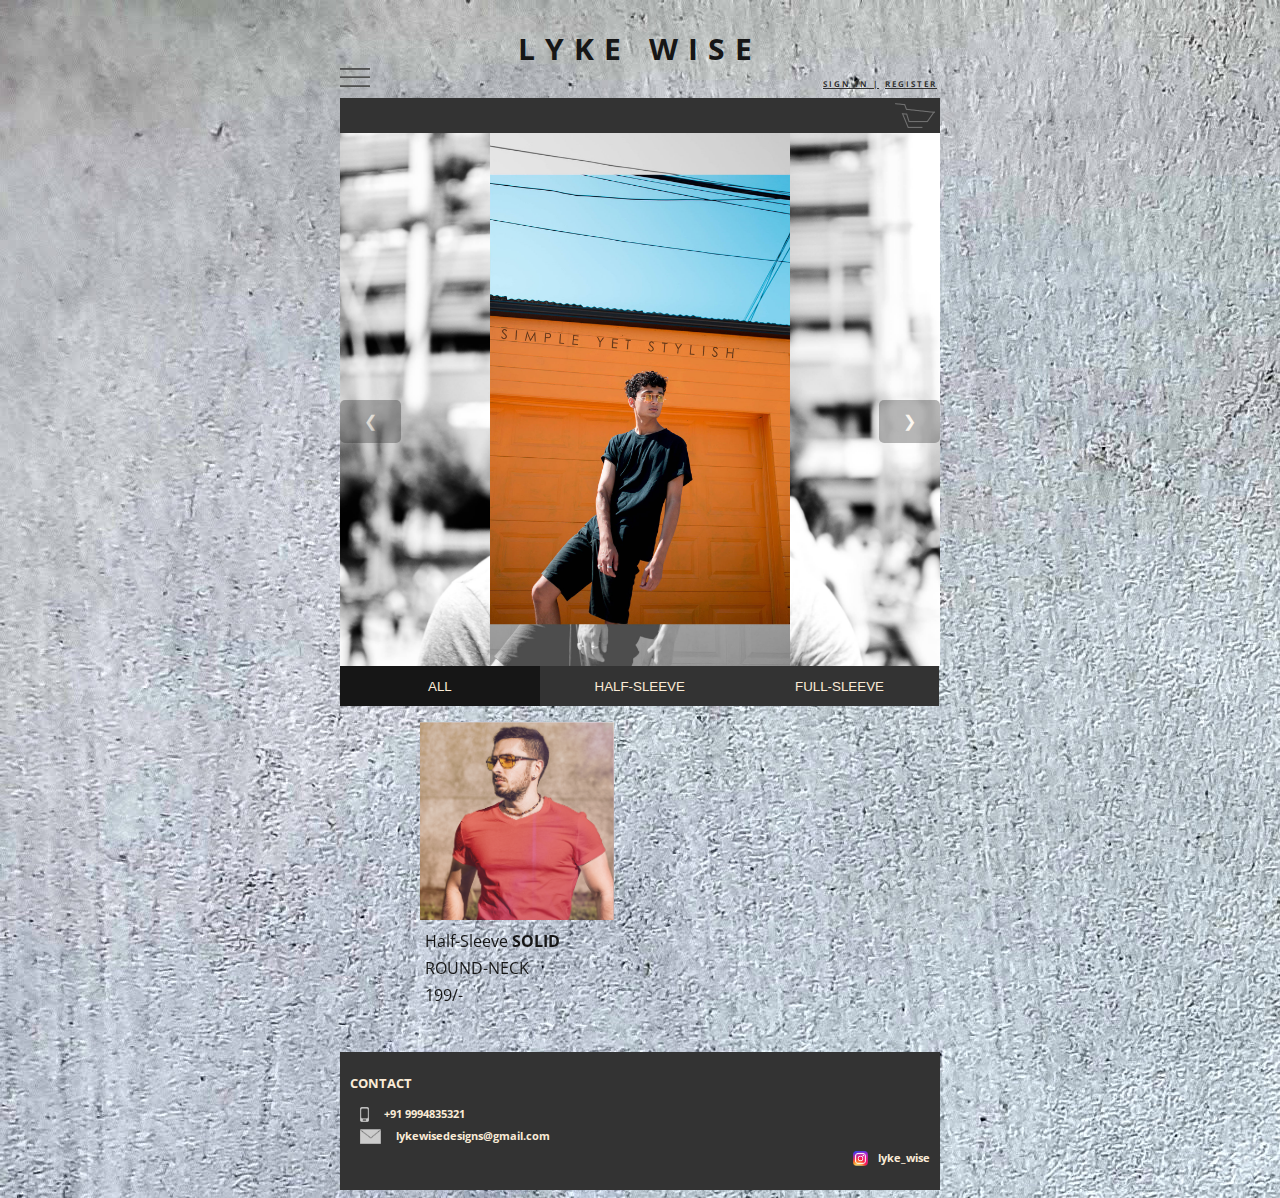
==== commit 75a5bde1: "forms page added" ====
--- a/graphic.html
+++ b/graphic.html
@@ -30,7 +30,7 @@
                                                 <a href="#">BULK ORDERS</a>
                                                 <a href="#">REQUEST FOR DESIGN</a>
                                                 <a href="#">SUBMIT DESIGNS</a>
-                                                <a href="#">LOGIN</a>
+                                                <a href="signin-form.html">LOGIN</a>
                                                 <a href="#">CONTACT US</a>
                                         </div>
                                 
@@ -42,7 +42,7 @@
                                 </span>
                                 
                                 <div class="signin" style="font-size: 10px" >
-                                        <a title="click to register" href="#">REGISTER</a><a title="click to sign-in" href="#">SIGN IN |</a>
+                                        <a title="click to register" href="register.html">REGISTER</a><a title="click to sign-in" href="signin-form.html">SIGN IN |</a>
                                 </div>
                         </div>
                         
--- a/LINKS/lywihm.css
+++ b/LINKS/lywihm.css
@@ -76,7 +76,7 @@
     }
 .sbutton img{
     
-    width: 15%;
+    width: 30px;
     float: left;
 }
 
@@ -352,3 +352,104 @@
     margin-left: 20px;
  }
 
+ /* forms CSS */
+.signtitle {
+    width: 85%;
+    margin-right: auto;
+    margin-left: auto;
+    text-align: center;
+    
+}
+.signtitle h2 {
+    width: 85%;
+    margin-left: auto;
+    margin-right: auto;
+    margin-top: 10px;
+    
+    
+}
+ .form
+ {
+    float: left;
+     width: 100%;
+     max-width: 600px;
+     position: relative;
+               
+ }
+
+ .innerBox{
+     width: 85%;
+     margin-right: auto;
+     margin-left: auto;
+     margin-top: 40px;
+     border: solid 1px #555;
+     margin-bottom: 40px;
+
+ }
+.form
+{
+    background-color: whitesmoke;
+  
+    
+}
+ .formRow{
+
+     width: 80%;
+     margin-left: 10%;
+     margin-right: 10%;
+       
+ }
+
+ .col{
+    float: left;
+    width: 100%;
+    max-width: 350px;
+    margin-top: 6px;
+  }
+
+ .formRow:after {
+    content: "";
+    display: table;
+    clear: both;
+  }
+ 
+ input[type=submit]{
+     width: 100%;
+     background-color:#333333;
+    border: none;
+    color: white;
+    text-decoration: none;
+    padding: 16px;
+    margin: 4px 2px;
+    cursor: pointer;
+ }
+ input[type=text],input[type=email],input[type=password]{
+    width: 100%;
+    padding: 12px 20px;
+    margin: 8px 0;
+    box-sizing: border-box;
+    border: 1px solid #555;
+    outline: none;
+ }
+ 
+ input[type=button]{
+    width: 100%;
+    background-color:#333333;
+   border: none;
+   color: white;
+   text-decoration: none;
+   padding: 16px;
+   margin: 4px 2px;
+   cursor: pointer;
+ }
+
+ input[type=text]:focus{
+    border: 3px solid #555; 
+ }
+#forgot a{
+    text-decoration: none;
+    color: #555;
+    }
+#forgot a:hover{
+    text-decoration: underline;
+}
